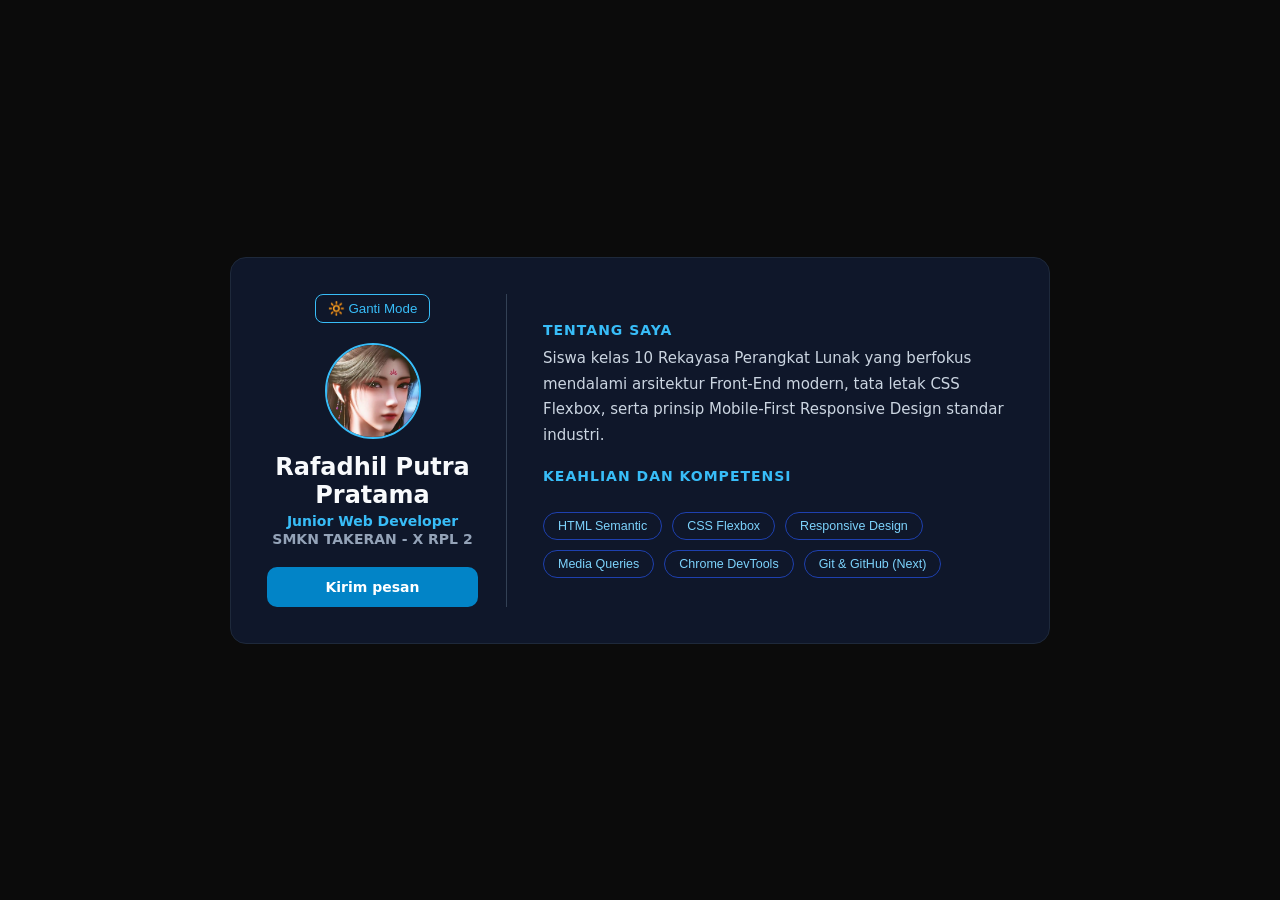
==== index.html @ c9b4fe01 "fix: ganti nama file jadi index.html" ====
<!DOCTYPE html>
<html lang="id">
<head>
    <meta charset="UTF-8">
    <meta name="viewport" content="width=device-width, initial-scale=1.0">
    <title>Profil Digital Responsive - Rafadhil Putra Pratama</title>
    <link rel="stylesheet" href="style.css">
</head>
<body>
    <main class="page-wrapper">
        <article class="profile-card">
            <header class="card-aside">
                <button id="btnToggleTema" class="btn-tema">
                    🔆 Ganti Mode
                </button>
                <div class="avatar-box">
                    <span class="avatar-icon">
                        <img src="meng ke'er.jpg" class="avatar-image" alt="Avatar">
                    </span>
                </div>
                <h1 class="student-name">Rafadhil Putra Pratama</h1>
                <p class="student-role">Junior Web Developer</p>
                <p class="student-school">SMKN TAKERAN - X RPL 2</p>
                <a href="#" id="btnKontak" class="btn-contact">Kirim pesan</a>
            </header>
            <section class="card-content">
                <div class="bio-section">
                    <h2 class="section-heading">Tentang Saya</h2>
                    <p class="bio-text">
                        Siswa kelas 10 Rekayasa Perangkat Lunak yang berfokus mendalami arsitektur Front-End modern, tata letak CSS Flexbox, serta prinsip Mobile-First Responsive Design standar industri.
                    </p>
                </div>
                 <h2 class="section-heading">KEAHLIAN DAN KOMPETENSI</h2>
                <div class="skill-matrix">
                  <button class="skill-badge" data-title="HTML Semantic" data-info="Penggunaan tag HTML sesuai dengan fungsi dan maknanya untuk meningkatkan struktur dokumen dan SEO.">HTML Semantic</button>
                  <button class="skill-badge" data-title="CSS Flexbox" data-info="Modul tata letak CSS3 untuk mengatur posisi dan perataan elemen secara fleksibel dan responsif.">CSS Flexbox</button>
                  <button class="skill-badge" data-title="Responsive Design" data-info="Teknik pembuatan tampilan web yang dapat menyesuaikan dengan berbagai ukuran layar perangkat secara otomatis.">Responsive Design</button>
                  <button class="skill-badge" data-title="Media Queries" data-info="Fitur CSS untuk menerapkan style khusus berdasarkan karakteristik perangkat seperti lebar layar.">Media Queries</button>
                  <button class="skill-badge" data-title="Chrome DevTools" data-info="Alat pengembang bawaan browser Chrome untuk mendebug HTML, CSS, dan JavaScript secara langsung.">Chrome DevTools</button>
                  <button class="skill-badge" data-title="Git & GitHub" data-info="Sistem kontrol versi untuk mengelola riwayat perubahan kode program dan kolaborasi tim.">Git & GitHub (Next)</button>
                </div>
            </section>
        </article>
    </main>

    <div id="modalKontak" class="modal-overlay">
        <div class="modal-box">
            <h2>Kirim Pesan</h2>
            <p>Silahkan hubungi saya melalui email: raffakarmini@gmail.com</p>
            <button id="btnTutupModal" class="btn-tutup">Tutup</button>
        </div>
    </div>
    <div id="modalSkill" class="modal-overlay">
  <div class="modal-box">
    <h2 id="modalSkillTitle">Detail Keahlian</h2>
    <p id="modalSkillInfo" style="margin-top: 12px; line-height: 1.6; color: #cbd5e1;"></p>
    <button id="btnTutupModalSkill" class="btn-tutup">Tutup</button>
  </div>
</div>
    <script src="script.js"></script>
</body>
</html>
---- style.css ----
* {
    margin: 0;
    padding: 0;
    box-sizing: border-box;
}

body {
    font-family: 'Segoe UI', system-ui, -apple-system, sans-serif;
    background-color: #0b0b0b;
    color: #e2e8f0;
    min-height: 100vh;
    display: flex;
    justify-content: center;
    align-items: center;
    padding: 16px;
}

.page-wrapper {
    width: 100%;
    max-width: 820px;
}

.profile-card {
    background-color: #0f172a;
    border: 1px solid #1e293b;
    border-radius: 16px;
    padding: 24px;
}

.card-aside {
    display: flex;
    flex-direction: column;
    align-items: center;
    padding-bottom: 20px;
    border-bottom: 1px solid #334155;
}

.avatar-box {
    width: 84px;
    height: 84px;
    background: #0f172a;
    border: 2px solid #38bdf8;
    border-radius: 50%;
    display: flex;
    justify-content: center;
    align-items: center;
    margin-bottom: 14px;
    overflow: hidden;
}

.avatar-icon {
    width: 100%;
    height: 100%;
    display: flex;
}

.avatar-image {
    width: 100%;
    height: 100%;
    object-fit: cover;
    object-position: center;
}

.student-name {
    font-size: 22px;
    color: #f8fafc;
    font-weight: 700;
    text-align: center;
}

.student-role {
    color: #38bdf8;
    font-size: 14px;
    font-weight: 600;
    margin-top: 4px;
}

.student-school {
    color: #94a3b8;
    font-size: 14px;
    font-weight: 600;
    margin-top: 2px;
}

.btn-contact {
    margin-top: 12px;
    display: inline-block;
    width: 100%;
    text-align: center;
    background-color: #0284c7;
    color: #ffffff;
    text-decoration: none;
    padding: 12px 20px;
    border-radius: 10px;
    font-weight: 600;
    font-size: 14px;
    transition: all 0.2s ease;
    cursor: pointer;
    border: none;
}

.btn-contact:hover {
    background-color: #0369a1;
    transform: translateY(-2px);
}

.card-content {
    display: flex;
    flex-direction: column;
    gap: 20px;
    margin-top: 20px;
}

.section-heading {
    font-size: 14px;
    color: #38bdf8;
    text-transform: uppercase;
    letter-spacing: 1px;
    margin-bottom: 8px;
    font-weight: 700;
}

.bio-text {
    font-size: 14px;
    line-height: 1.7;
    color: #cbd5e1;
}

.skill-matrix {
    display: flex;
    flex-wrap: wrap;
    gap: 10px;
}

.skill-badge {
    background-color: #0f172a;
    border: 1px solid #1e40af;
    color: #7dd3fc;
    padding: 6px 14px;
    border-radius: 20px;
    font-size: 12.5px;
    font-weight: 500;
    transition: all 0.2s ease;
    cursor: pointer;
    outline: none;
}

.skill-badge:hover {
    border-color: #38bdf8;
    background-color: #1e293b;
    transform: translateY(-2px);
}

.skill-badge:active {
    transform: translateY(0);
}

@media screen and (min-width: 680px) {
    body {
        padding: 32px;
    }

    .profile-card {
        display: flex;
        flex-direction: row;
        align-items: stretch;
        padding: 36px;
        gap: 36px;
    }

    .card-aside {
        width: 240px;
        flex-shrink: 0;
        padding-bottom: 0;
        padding-right: 28px;
        border-bottom: none;
        border-right: 1px solid #334155;
        justify-content: center;
    }

    .avatar-box {
        width: 96px;
        height: 96px;
    }

    .student-name {
        font-size: 24px;
    }

    .btn-contact {
        width: 100%;
        margin-top: 20px;
    }

    .card-content {
        flex: 1;
        justify-content: center;
        margin-top: 0;
    }

    .bio-text {
        font-size: 15px;
    }
}

.btn-tema {
    background: transparent;
    border: 1px solid #38bdf8;
    color: #38bdf8;
    padding: 6px 12px;
    border-radius: 8px;
    cursor: pointer;
    margin-bottom: 20px;
    transition: all 0.3s ease;
}

.btn-tema:hover {
    background: #38bdf8;
    color: #0b1329;
}

body.light-mode {
    background-color: #f8fafc;
    color: #0f172a;
}

body.light-mode .profile-card {
    background-color: #ffffff;
    border-color: #cbd5e1;
    box-shadow: 0 10px 25px rgba(0, 0, 0, 0.05);
}

body.light-mode .student-name {
    color: #0f172a;
}

body.light-mode .card-aside {
    border-color: #cbd5e1;
}

.modal-overlay {
    position: fixed;
    top: 0;
    left: 0;
    width: 100%;
    height: 100%;
    background-color: rgba(0, 0, 0, 0.7);
    display: none;
    justify-content: center;
    align-items: center;
    z-index: 1000;
}

.modal-overlay.show {
    display: flex;
}

.modal-box {
    background: #1e293b;
    padding: 30px;
    border-radius: 12px;
    text-align: center;
    width: 90%;
    max-width: 400px;
}

.btn-tutup {
    margin-top: 20px;
    background: #ef4444;
    color: white;
    border: none;
    padding: 8px 16px;
    border-radius: 6px;
    cursor: pointer;
}
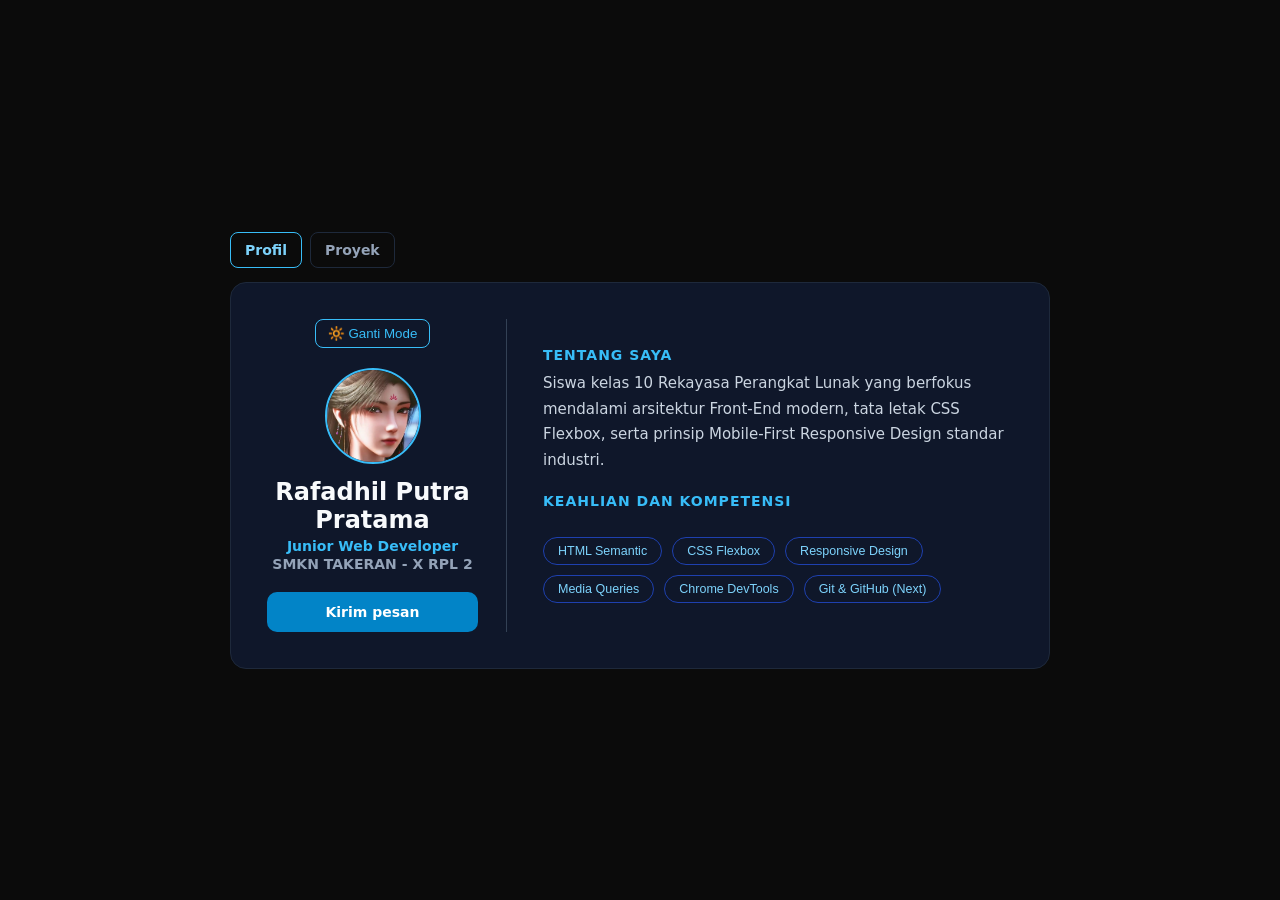
==== commit 9f2947d4: "feat: portofolio v2" ====
--- a/index.html
+++ b/index.html
@@ -8,6 +8,10 @@
 </head>
 <body>
     <main class="page-wrapper">
+        <nav class="page-nav" aria-label="Navigasi utama">
+            <a href="latihan2.html" aria-current="page">Profil</a>
+            <a href="proyek.html">Proyek</a>
+        </nav>
         <article class="profile-card">
             <header class="card-aside">
                 <button id="btnToggleTema" class="btn-tema">
--- a/style.css
+++ b/style.css
@@ -20,11 +20,79 @@
     max-width: 820px;
 }
 
+.page-nav {
+    display: flex;
+    align-items: center;
+    gap: 8px;
+    margin-bottom: 14px;
+}
+
+.page-nav a {
+    color: #94a3b8;
+    text-decoration: none;
+    padding: 9px 14px;
+    border: 1px solid #1e293b;
+    border-radius: 8px;
+    font-size: 14px;
+    font-weight: 600;
+}
+
+.page-nav a:hover,
+.page-nav a[aria-current="page"] {
+    color: #7dd3fc;
+    border-color: #38bdf8;
+}
+
+.page-nav .btn-tema {
+    margin: 0 0 0 auto;
+}
+
 .profile-card {
     background-color: #0f172a;
     border: 1px solid #1e293b;
     border-radius: 16px;
     padding: 24px;
+}
+
+.project-page {
+    background-color: #0f172a;
+    border: 1px solid #1e293b;
+    border-radius: 16px;
+    padding: 28px;
+}
+
+.project-intro {
+    margin-bottom: 24px;
+}
+
+.project-list {
+    display: grid;
+    gap: 14px;
+}
+
+.project-item {
+    padding: 18px;
+    border: 1px solid #334155;
+    border-radius: 10px;
+}
+
+.project-item h2 {
+    color: #f8fafc;
+    font-size: 18px;
+    margin-bottom: 8px;
+}
+
+.project-item p {
+    color: #cbd5e1;
+    font-size: 14px;
+    line-height: 1.7;
+}
+
+.project-tags {
+    color: #38bdf8;
+    font-size: 12px;
+    font-weight: 600;
+    margin-top: 12px;
 }
 
 .card-aside {
@@ -230,6 +298,24 @@
     box-shadow: 0 10px 25px rgba(0, 0, 0, 0.05);
 }
 
+body.light-mode .project-page {
+    background-color: #ffffff;
+    border-color: #cbd5e1;
+    box-shadow: 0 10px 25px rgba(0, 0, 0, 0.05);
+}
+
+body.light-mode .page-nav a {
+    border-color: #cbd5e1;
+}
+
+body.light-mode .project-item h2 {
+    color: #0f172a;
+}
+
+body.light-mode .project-item p {
+    color: #334155;
+}
+
 body.light-mode .student-name {
     color: #0f172a;
 }
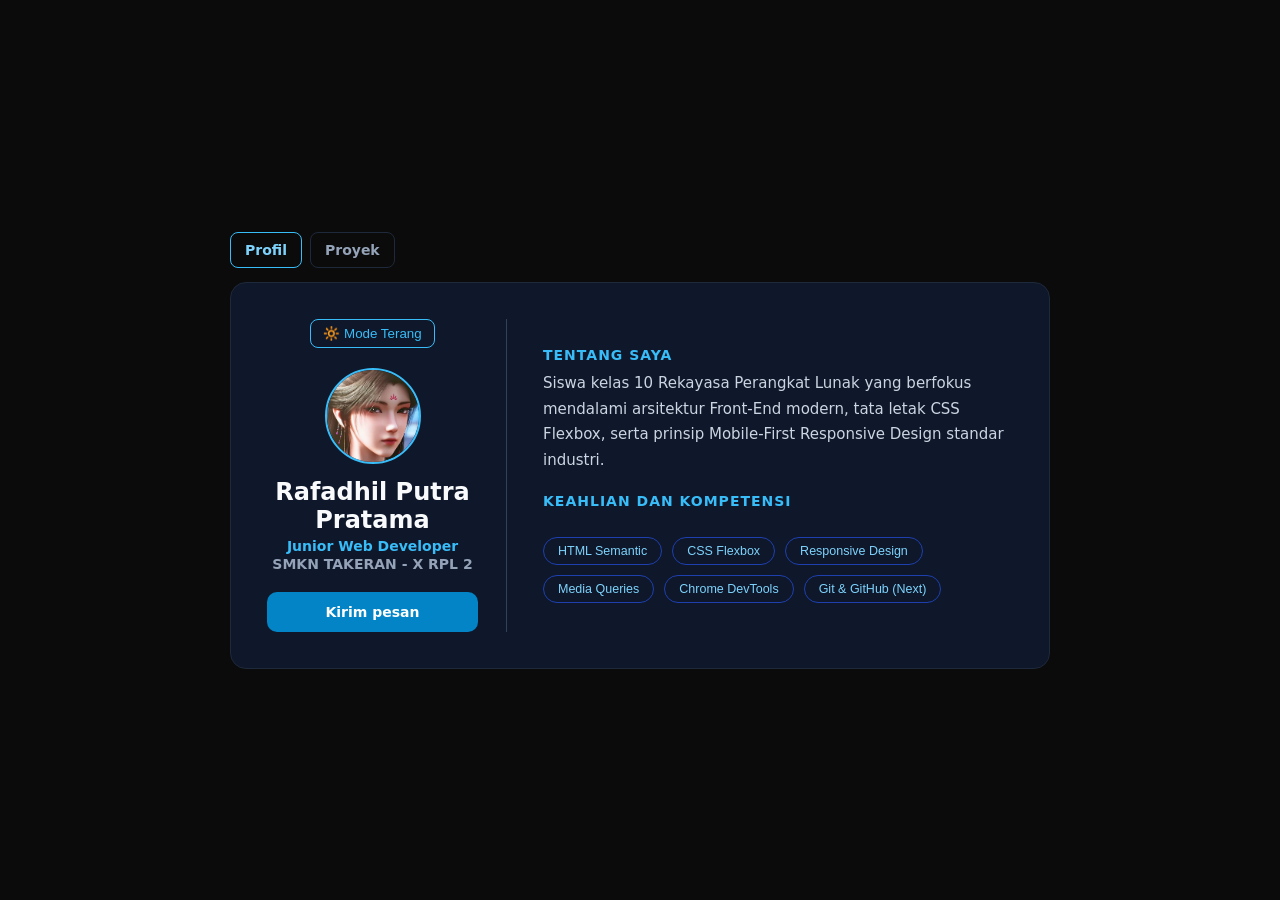
==== commit d16729db: "feat: perbaiki navigasi dan fitur halaman proyek" ====
--- a/index.html
+++ b/index.html
@@ -9,7 +9,7 @@
 <body>
     <main class="page-wrapper">
         <nav class="page-nav" aria-label="Navigasi utama">
-            <a href="latihan2.html" aria-current="page">Profil</a>
+            <a href="index.html" aria-current="page">Profil</a>
             <a href="proyek.html">Proyek</a>
         </nav>
         <article class="profile-card">
--- a/style.css
+++ b/style.css
@@ -70,10 +70,48 @@
     gap: 14px;
 }
 
+.project-search {
+    margin-bottom: 18px;
+}
+
+.project-search label {
+    display: block;
+    color: #cbd5e1;
+    font-size: 13px;
+    font-weight: 600;
+    margin-bottom: 8px;
+}
+
+.project-search input {
+    width: 100%;
+    padding: 11px 14px;
+    border: 1px solid #334155;
+    border-radius: 8px;
+    background: #0b1329;
+    color: #e2e8f0;
+    font: inherit;
+}
+
+.project-search input:focus {
+    outline: 2px solid #38bdf8;
+    outline-offset: 2px;
+}
+
+.project-search-status {
+    min-height: 20px;
+    margin-top: 8px;
+    color: #94a3b8;
+    font-size: 13px;
+}
+
 .project-item {
     padding: 18px;
     border: 1px solid #334155;
     border-radius: 10px;
+}
+
+.project-item[hidden] {
+    display: none;
 }
 
 .project-item h2 {
@@ -316,6 +354,17 @@
     color: #334155;
 }
 
+body.light-mode .project-search label,
+body.light-mode .project-search-status {
+    color: #475569;
+}
+
+body.light-mode .project-search input {
+    background: #ffffff;
+    border-color: #cbd5e1;
+    color: #0f172a;
+}
+
 body.light-mode .student-name {
     color: #0f172a;
 }
